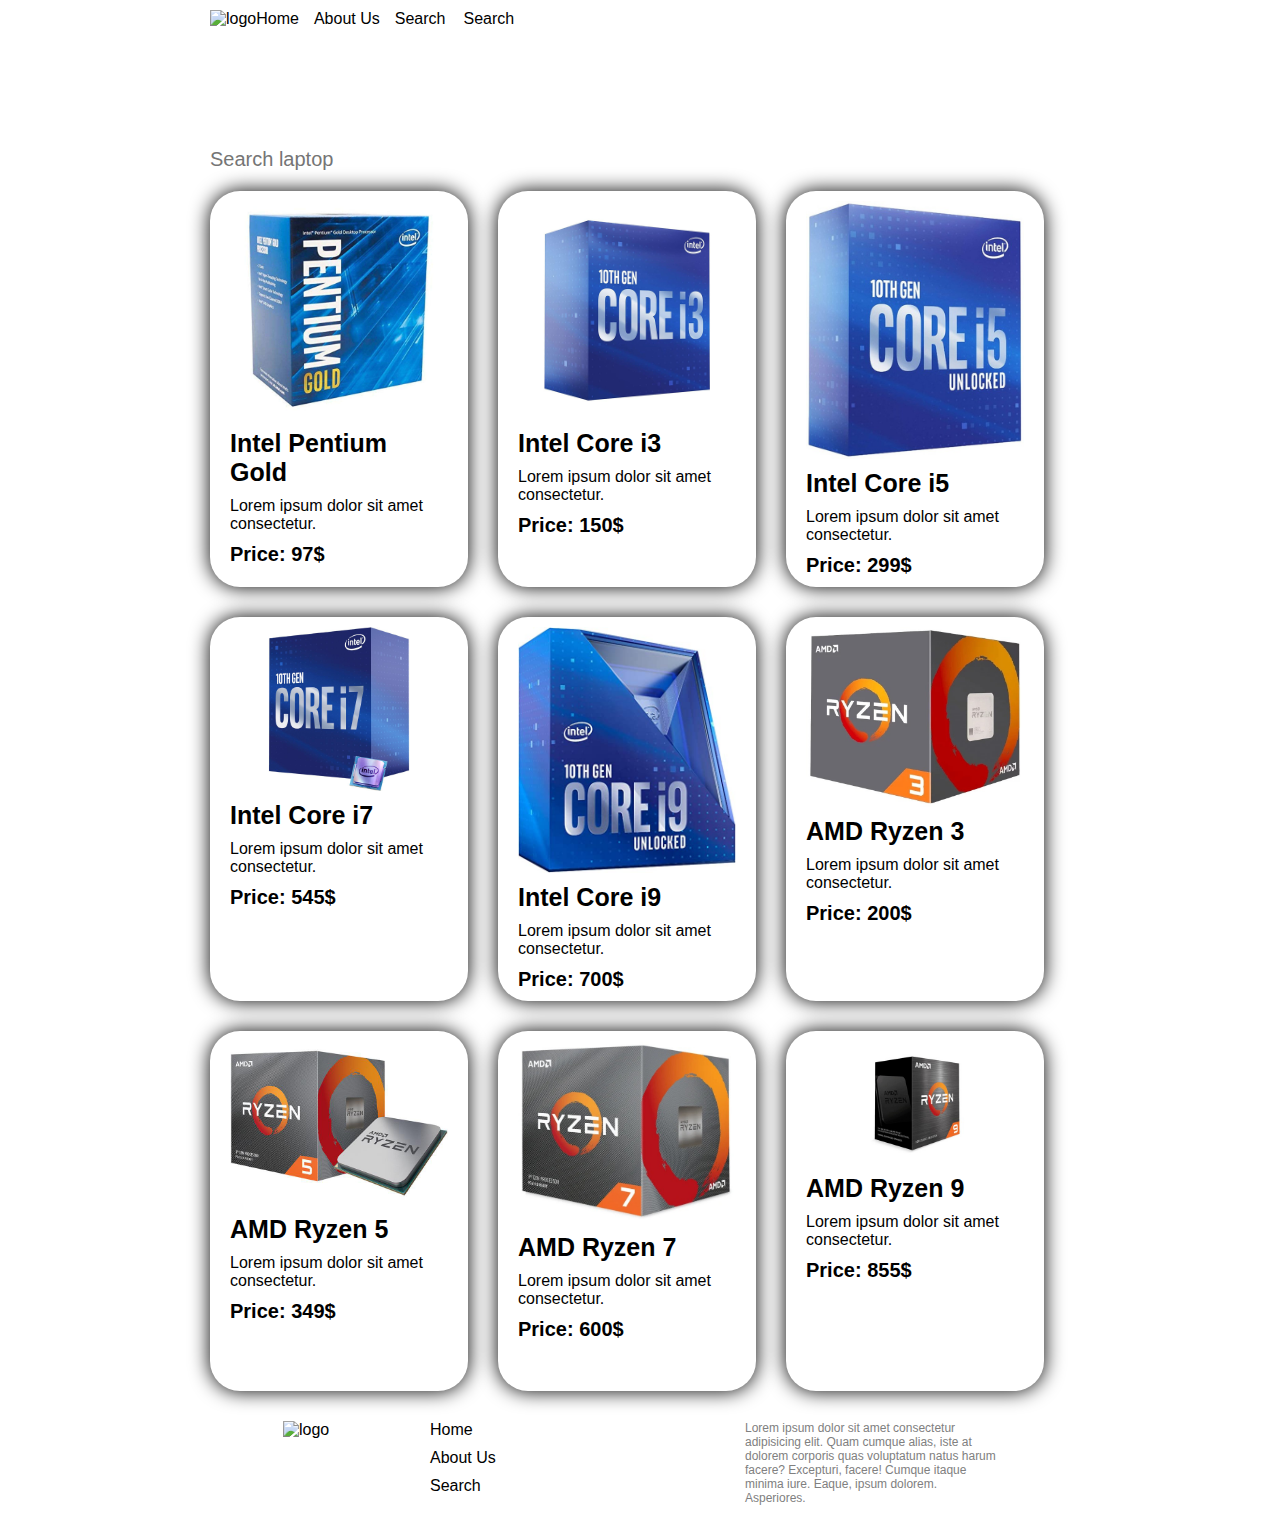
==== core.html @ dd730892 "initialshop" ====
<!DOCTYPE html>
<html lang="en">
  <head>
    <meta charset="UTF-8" />
    <meta http-equiv="X-UA-Compatible" content="IE=edge" />
    <meta name="viewport" content="width=device-width, initial-scale=1.0" />
    <link rel="stylesheet" href="styles/css/main.css" />
    <link
      rel="stylesheet"
      href="https://cdnjs.cloudflare.com/ajax/libs/font-awesome/6.2.1/css/all.min.css"
      integrity="sha512-MV7K8+y+gLIBoVD59lQIYicR65iaqukzvf/nwasF0nqhPay5w/9lJmVM2hMDcnK1OnMGCdVK+iQrJ7lzPJQd1w=="
      crossorigin="anonymous"
      referrerpolicy="no-referrer"
    />
    <title>Search</title>
  </head>
  <body>
    <nav class="container">
      <a href="./index.html"
        ><img
          src="https://clickmajic.com/blog/wp-content/uploads/Logo-with-white-background-After-1024x729.png"
          alt="logo"
      /></a>
      
      <div class="navigation-btn">
        <ul class="navigation">
          <li><a href="./index.html">Home</a></li>
          <li><a href="./about.html">About Us</a></li>
          <li>
            <a href="./search.html" class="search"
              >Search<i class="fa-regular fa-circle-play"></i
            ></a>
          </li>
          <li><a href="#" class="search_processors">
        Search<i class="fa-solid fa-microchip"></i>
      </a></li>
        </ul>
      </div>
    </nav>
    <section id="input">
      <div class="container">
        <input type="search" id="type_core" placeholder="Search laptop" />
      </div>
    </section>
    <section class="container" id="section_core"></section>
     <footer class="container">
        <a href="./index.html"
        ><img
          src="https://clickmajic.com/blog/wp-content/uploads/Logo-with-white-background-After-1024x729.png"
          alt="logo"
      /></a>
      <ul>
        <li><a href="">Home</a></li>
        <li><a href="">About Us</a></li>
        <li><a href="">Search<i class="fa-regular fa-circle-play"></i
            ></a></li>

      </ul>
      <p>
        Lorem ipsum dolor sit amet consectetur adipisicing elit. Quam cumque alias, iste at dolorem corporis quas voluptatum natus harum facere? Excepturi, facere! Cumque itaque minima iure. Eaque, ipsum dolorem. Asperiores.
      </p>
    </footer>
    <script src="js/core.js"></script>
  </body>
</html>
---- styles/css/main.css ----
* {
  margin: 0;
  padding: 0;
  box-sizing: border-box;
  scroll-behavior: smooth;
}

body {
  font-family: sans-serif;
  background: url(../../imgs/pexels-pixabay-235986.jpg);
}

img {
  max-width: 100%;
  max-height: 100%;
}

ul {
  list-style: none;
}

a {
  text-decoration: none;
  color: inherit;
}

.container {
  display: flex;
  margin: 0 auto;
}

@media (max-width: 1400px) {
  nav.container {
    width: 880px;
    padding: 10px;
    align-items: center;
    background-color: white;
  }
  nav.container a img {
    width: 15%;
  }
  nav.container .navigation-btn {
    width: 90%;
    display: flex;
    gap: 20px;
    align-items: center;
    justify-content: space-between;
    font-size: 16px;
  }
  nav.container .navigation-btn .navigation {
    width: 80%;
    display: flex;
    gap: 15px;
  }
  nav.container .navigation-btn .navigation a {
    transition: 0.3s all ease-in-out;
  }
  nav.container .navigation-btn .navigation a:hover {
    border-bottom: 1px solid aqua;
  }
  nav.container .navigation-btn .navigation .search {
    display: flex;
    align-items: center;
    gap: 3px;
  }
  nav.container .navigation-btn .btn {
    width: 30%;
    padding: 10px;
    text-align: center;
    color: white;
    background-color: #146c14;
    border-radius: 20px;
    transition: all ease-in-out 0.3s;
  }
  nav.container .navigation-btn .btn:hover {
    color: black;
    background-color: aqua;
  }
}
@media (max-width: 900px) {
  nav.container {
    width: 480px;
    padding: 10px;
    align-items: center;
    background-color: white;
  }
  nav.container a img {
    width: 10%;
  }
  nav.container .navigation-btn {
    width: 100%;
    display: flex;
    align-items: center;
    font-size: 8px;
  }
  nav.container .navigation-btn .navigation {
    width: 100%;
    display: flex;
    justify-content: space-between;
  }
  nav.container .navigation-btn .navigation a {
    transition: 0.3s all ease-in-out;
  }
  nav.container .navigation-btn .navigation a:hover {
    border-bottom: 1px solid aqua;
  }
  nav.container .navigation-btn .navigation .search {
    display: flex;
    align-items: center;
    gap: 3px;
  }
  nav.container .navigation-btn .btn {
    display: none;
    width: 15%;
    padding: 5px;
    text-align: center;
    color: white;
    background-color: #146c14;
    border-radius: 20px;
    transition: all ease-in-out 0.3s;
  }
  nav.container .navigation-btn .btn:hover {
    color: black;
    background-color: aqua;
  }
}
@media (max-width: 500px) {
  nav.container {
    width: 100%;
    padding: 10px 20px;
    align-items: center;
    justify-content: center;
    background-color: white;
  }
  nav.container a img {
    width: 30%;
  }
  nav.container .navigation-btn {
    width: 80%;
    display: flex;
    gap: 30px;
    align-items: center;
    justify-content: flex-end;
    font-size: 20px;
  }
  nav.container .navigation-btn .navigation {
    width: 90%;
    display: flex;
    gap: 10px;
  }
  nav.container .navigation-btn .navigation a {
    display: none;
    transition: 0.3s all ease-in-out;
  }
  nav.container .navigation-btn .navigation a:hover {
    border-bottom: 1px solid aqua;
  }
  nav.container .navigation-btn .navigation .search {
    display: flex;
    align-items: center;
    gap: 3px;
  }
  nav.container .navigation-btn .navigation .search_processors {
    display: flex;
    align-items: center;
    gap: 3px;
  }
  nav.container .navigation-btn .btn {
    display: none;
    width: 15%;
    padding: 5px;
    text-align: center;
    color: white;
    background-color: #146c14;
    border-radius: 20px;
    transition: all ease-in-out 0.3s;
  }
  nav.container .navigation-btn .btn:hover {
    color: black;
    background-color: aqua;
  }
}
@media (max-width: 1400px) {
  .showcase .container {
    width: 880px;
    padding: 20px;
    background-color: white;
    display: flex;
    gap: 50px;
  }
  .showcase .container img {
    width: 50%;
    height: auto;
  }
  .showcase .container .about {
    display: flex;
    flex-direction: column;
    justify-content: center;
    gap: 20px;
    width: 50%;
  }
  .showcase .container .about h1 {
    font-size: 50px;
  }
  .showcase .container .about p {
    text-align: end;
    font-size: 25px;
    color: gray;
  }
  .showcase .container .about .btn {
    width: 100%;
    padding: 20px;
    text-align: center;
    font-size: 30px;
    color: white;
    background-color: #146c14;
    border-radius: 20px;
    transition: all ease-in-out 0.3s;
  }
  .showcase .container .about .btn:hover {
    color: black;
    background-color: aqua;
  }
}
@media (max-width: 900px) {
  .showcase .container {
    width: 480px;
    padding: 20px;
    background-color: white;
    display: flex;
    gap: 50px;
  }
  .showcase .container img {
    width: 50%;
    height: auto;
  }
  .showcase .container .about {
    display: flex;
    flex-direction: column;
    justify-content: center;
    gap: 20px;
    width: 50%;
  }
  .showcase .container .about h1 {
    font-size: 30px;
  }
  .showcase .container .about p {
    text-align: end;
    font-size: 15px;
    color: gray;
  }
  .showcase .container .about .btn {
    width: 100%;
    padding: 10px;
    text-align: center;
    font-size: 20px;
    color: white;
    background-color: #146c14;
    border-radius: 20px;
    transition: all ease-in-out 0.3s;
  }
  .showcase .container .about .btn:hover {
    color: black;
    background-color: aqua;
  }
}
@media (max-width: 500px) {
  .showcase .container {
    width: 100%;
    padding: 20px;
    background-color: white;
    display: flex;
    gap: 50px;
  }
  .showcase .container img {
    width: 45%;
    height: auto;
  }
  .showcase .container .about {
    display: flex;
    flex-direction: column;
    justify-content: center;
    gap: 20px;
    width: 50%;
  }
  .showcase .container .about h1 {
    font-size: 20px;
  }
  .showcase .container .about p {
    text-align: end;
    font-size: 8px;
    color: gray;
  }
  .showcase .container .about .btn {
    width: 100%;
    padding: 10px;
    text-align: center;
    font-size: 10px;
    color: white;
    background-color: #146c14;
    border-radius: 20px;
    transition: all ease-in-out 0.3s;
  }
  .showcase .container .about .btn:hover {
    color: black;
    background-color: aqua;
  }
}
@media (max-width: 1400px) {
  section .container {
    padding-top: 100px;
    width: 880px;
  }
  section .container #type {
    width: 100%;
    border: 0;
    padding: 10px;
    font-size: 20px;
    border-radius: 30px;
  }
  section .container #type_core {
    width: 100%;
    border: 0;
    padding: 10px;
    font-size: 20px;
    border-radius: 30px;
  }
}
@media (max-width: 900px) {
  section .container {
    padding-top: 100px;
    width: 480px;
  }
  section .container #type {
    width: 100%;
    border: 0;
    padding: 10px;
    font-size: 20px;
    border-radius: 30px;
  }
}
@media (max-width: 500px) {
  section .container {
    padding-top: 100px;
    width: 100%;
  }
  section .container #type {
    width: 100%;
    border: 0;
    padding: 10px;
    font-size: 20px;
    border-radius: 30px;
  }
}
@media (max-width: 1400px) {
  section.container {
    width: 880px;
    background-color: white;
    min-height: 50vh;
    padding: 10px;
    display: flex;
    gap: 30px;
    flex-wrap: wrap;
    border-radius: 30px;
  }
  section.container .card {
    width: 30%;
    display: flex;
    flex-direction: column;
    gap: 10px;
    box-shadow: 0 0 20px black;
    border-radius: 30px;
    padding: 10px 20px;
    min-height: 360px;
  }
  section.container .card h3 {
    font-size: 25px;
  }
  section.container .card h4 {
    font-size: 20px;
  }
}
@media (max-width: 900px) {
  section.container {
    width: 480px;
    background-color: white;
    min-height: 50vh;
    padding: 10px;
    display: flex;
    gap: 45px;
    flex-wrap: wrap;
    border-radius: 30px;
  }
  section.container .card {
    width: 45%;
    display: flex;
    flex-direction: column;
    gap: 10px;
    box-shadow: 0 0 20px black;
    border-radius: 30px;
    padding: 10px 20px;
  }
  section.container .card h3 {
    font-size: 15px;
  }
  section.container .card p {
    font-size: 10px;
  }
  section.container .card h4 {
    font-size: 13px;
  }
}
@media (max-width: 500px) {
  section.container {
    width: 100%;
    background-color: white;
    min-height: 50vh;
    padding: 10px;
    display: flex;
    gap: 20px;
    flex-wrap: wrap;
    border-radius: 30px;
  }
  section.container .card {
    width: 100%;
    display: flex;
    flex-direction: column;
    gap: 10px;
    box-shadow: 0 0 20px black;
    border-radius: 30px;
    padding: 10px 20px;
    min-height: 580px;
  }
  section.container .card h3 {
    font-size: 15px;
  }
  section.container .card p {
    font-size: 10px;
  }
  section.container .card h4 {
    font-size: 13px;
  }
}
@media (max-width: 1400px) {
  section#about .container {
    width: 880px;
  }
  section#about .container p {
    color: wheat;
    background: linear-gradient(45deg, gray, aqua);
    padding: 20px;
  }
  section#about .container p::-moz-selection {
    background-color: #419b9b;
    color: black;
  }
  section#about .container p::selection {
    background-color: #419b9b;
    color: black;
  }
}
@media (max-width: 900px) {
  section#about .container {
    width: 480px;
  }
  section#about .container p {
    color: wheat;
    background: linear-gradient(45deg, gray, aqua);
    padding: 20px;
    font-size: 13px;
  }
  section#about .container p::-moz-selection {
    background-color: #419b9b;
    color: black;
  }
  section#about .container p::selection {
    background-color: #419b9b;
    color: black;
  }
}
@media (max-width: 500px) {
  section#about .container {
    width: 100%;
  }
  section#about .container p {
    color: wheat;
    background: linear-gradient(45deg, gray, aqua);
    padding: 20px;
    font-size: 10px;
  }
  section#about .container p::-moz-selection {
    background-color: #419b9b;
    color: black;
  }
  section#about .container p::selection {
    background-color: #419b9b;
    color: black;
  }
}
@media (max-width: 1400px) {
  footer.container {
    width: 880px;
    background-color: white;
    bottom: 0;
    left: 235px;
    display: flex;
    padding: 20px;
    justify-content: space-evenly;
  }
  footer.container a {
    width: 10%;
  }
  footer.container ul {
    width: 30%;
    display: flex;
    flex-direction: column;
    gap: 10px;
  }
  footer.container p {
    width: 30%;
    font-size: 12px;
    color: gray;
  }
}
@media (max-width: 900px) {
  footer.container {
    width: 480px;
    background-color: white;
    bottom: 0;
    left: 187px;
    display: flex;
    padding: 20px;
    justify-content: space-evenly;
  }
  footer.container a {
    width: 10%;
  }
  footer.container ul {
    width: 30%;
    display: flex;
    flex-direction: column;
    gap: 10px;
    font-size: 10px;
  }
  footer.container p {
    width: 30%;
    font-size: 7px;
    color: gray;
  }
}
@media (max-width: 500px) {
  footer.container {
    width: 100%;
    background-color: white;
    bottom: 0;
    left: 187px;
    display: flex;
    padding: 20px;
    justify-content: space-evenly;
  }
  footer.container a {
    width: 10%;
  }
  footer.container ul {
    width: 30%;
    display: flex;
    flex-direction: column;
    gap: 10px;
    font-size: 10px;
  }
  footer.container p {
    width: 30%;
    font-size: 7px;
    color: gray;
  }
}/*# sourceMappingURL=main.css.map */
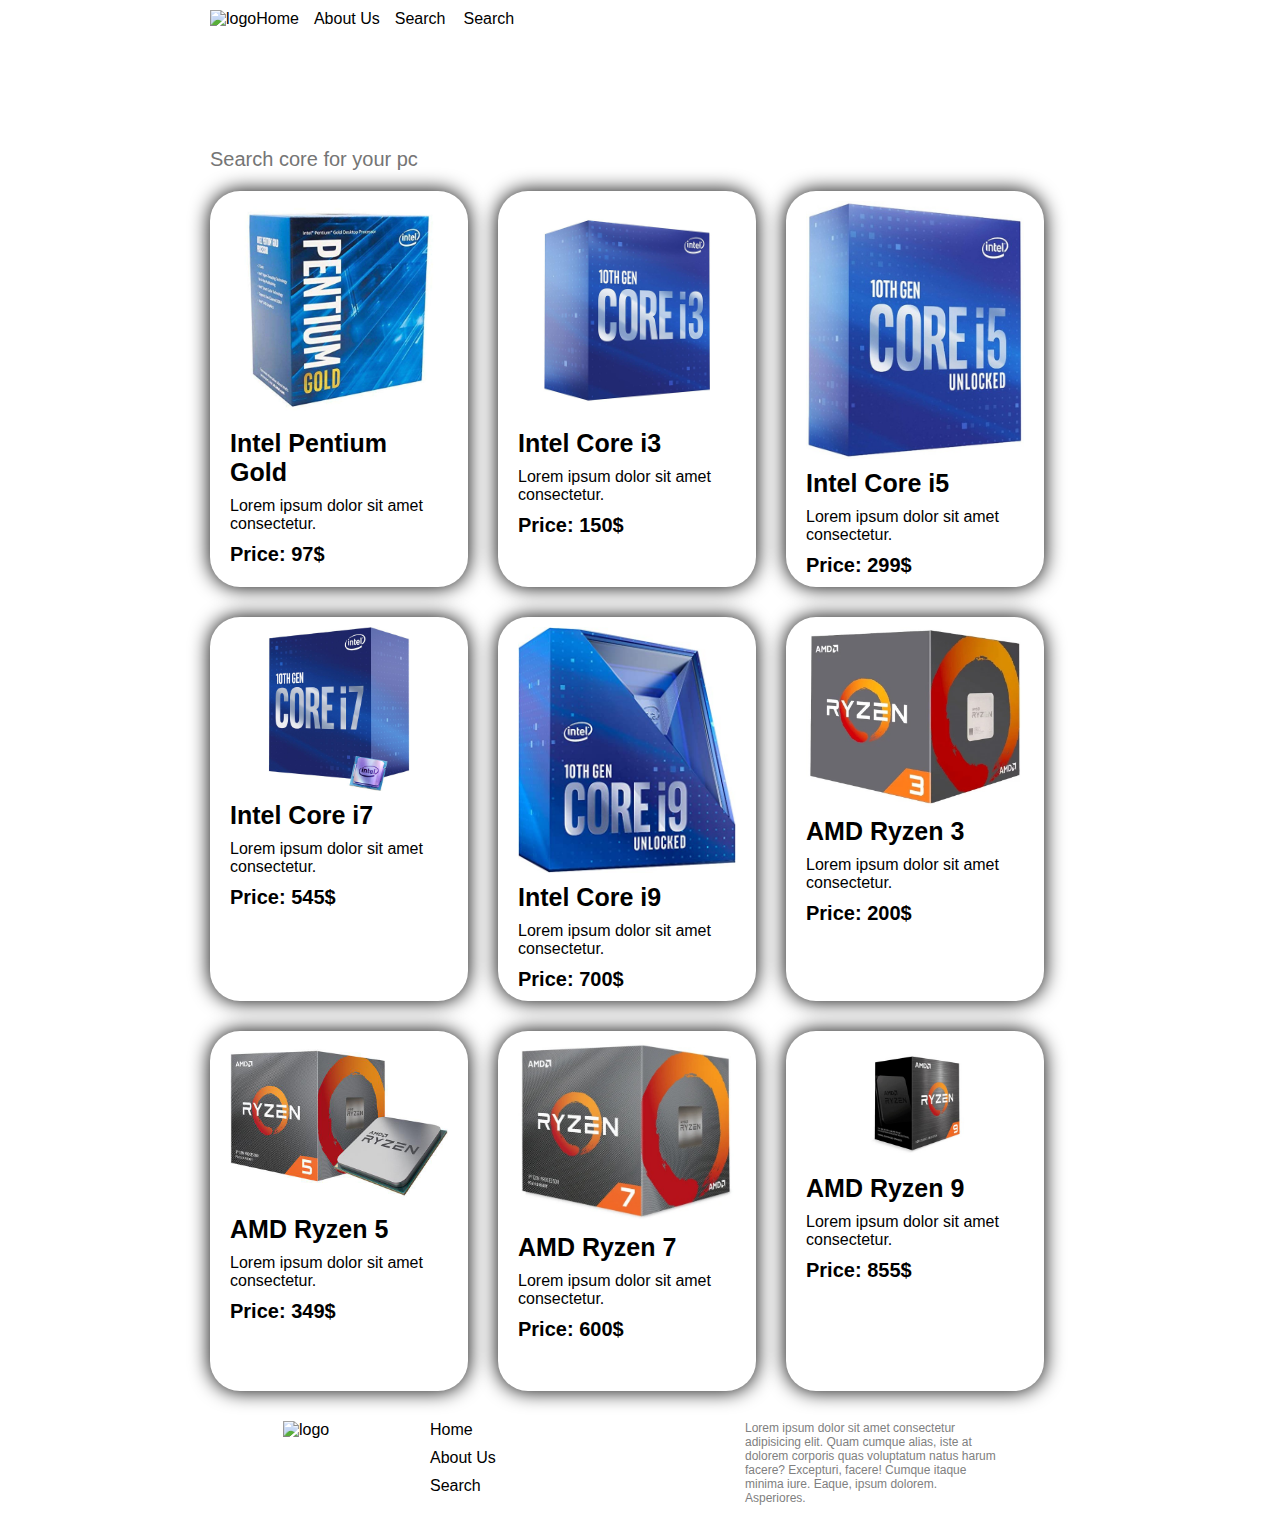
==== commit 939f160e: "coreshop" ====
--- a/core.html
+++ b/core.html
@@ -39,7 +39,7 @@
     </nav>
     <section id="input">
       <div class="container">
-        <input type="search" id="type_core" placeholder="Search laptop" />
+        <input type="search" id="type_core" placeholder="Search core for your pc" />
       </div>
     </section>
     <section class="container" id="section_core"></section>
